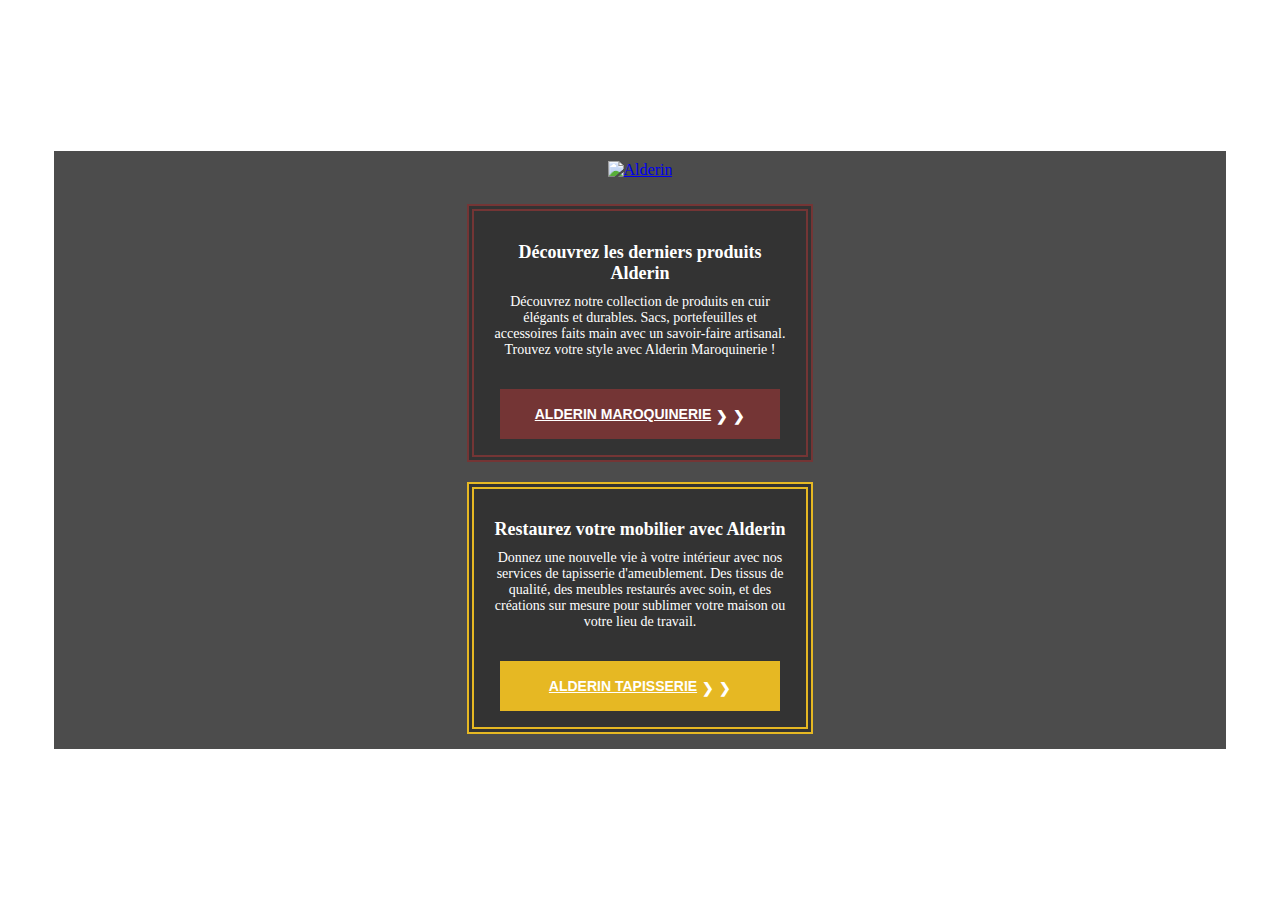
==== content/mobile/index.html @ f0943aff "Update index.html" ====
<!DOCTYPE html>

<html lang="fr">
<head>
    <meta charset="UTF-8">
    <meta name="viewport" content="width=device-width, initial-scale=1.0">
    <title>Alderin Website</title>
    <meta name="keywords" content="Alderin, tapisserie ameublement, maroquinerie, restauration meuble, rénovation, travail du cuir, tissu, partenaires">
    <link rel="stylesheet" href="../mobile/styles-selection-mobile/style-select-mobile.css">
</head>
<body>
    <div class="container">
        <div class="overlay">
            <div class="logo">
                <a href="index.html">
                    <img src="content/image-selection/logo-alderin.png" alt="Alderin">
                </a>
            </div>
            <div class="content-boxes">
                <div class="content-box maroquinerie">
                    <h2 class="titre">Découvrez les derniers produits Alderin</h2>
                    <p class="description">Découvrez notre collection de produits en cuir élégants et durables. Sacs, portefeuilles et accessoires faits main avec un savoir-faire artisanal. Trouvez votre style avec Alderin Maroquinerie !</p>
                    <button class="button maroquinerie" onclick="location.href='content/alderin-maroquinerie/index-maroquinerie.html'">
                        <a href="content/alderin-maroquinerie/index-maroquinerie.html">
                            <p class="button-text">ALDERIN MAROQUINERIE</p>
                            <span class="arrow">&#10095;</span>
                            <span class="double-arrow">&#10095;</span>
                        </a>
                    </button>
                </div>
                <div class="content-box tapisserie">
                    <h2 class="titre">Restaurez votre mobilier avec Alderin</h2>
                    <p class="description">Donnez une nouvelle vie à votre intérieur avec nos services de tapisserie d'ameublement. Des tissus de qualité, des meubles restaurés avec soin, et des créations sur mesure pour sublimer votre maison ou votre lieu de travail.</p>
                    <button class="button tapisserie" onclick="location.href='content/alderin-tapisserie/index-tapisserie.html'">
                        <a href="content/alderin-tapisserie/index-tapisserie.html">
                            <p class="button-text">ALDERIN TAPISSERIE</p>
                            <span class="arrow">&#10095;</span>
                            <span class="double-arrow">&#10095;</span>
                        </a>
                    </button>
                </div>
            </div>
        </div>
    </div>
</body>
</html>
---- content/mobile/styles-selection-mobile/style-select-mobile.css ----
html, body {
    height: 100%;
    margin: 0;
    padding: 0;
}

.container {
    background: url('../image-selection/collage-alderin-rouge.png') no-repeat center center;
    background-size: cover;
    height: 100vh;
    width: 100%;
    display: flex;
    flex-direction: column;
    justify-content: center;
    align-items: center;
}

.overlay {
    background: rgba(0, 0, 0, 0.7);
    display: flex;
    flex-direction: column;
    align-items: center;
    padding: 10px;
    width: 90%;
}

.logo {
    margin-bottom: 20px;
}

.logo img {
    width: 100%;
    max-width: 200px;
    height: auto;
}

.content-boxes {
    display: flex;
    flex-direction: column;
    align-items: center;
    gap: 10px;
    width: 100%;
}

.content-box {
    background: #333;
    color: white;
    padding: 16px;
    width: 100%;
    max-width: 300px;
    text-align: center;
    border: 2mm double #333;
    margin: 5px;
    transition: border-color 0.5s;
}

.content-box.maroquinerie {
    border-color: #743535;
}

.content-box.tapisserie {
    border-color: #E6B823;
}

.description {
    margin: 0 0 10px;
    font-size: 14px;
}

.button {
    padding: 10px 20px;
    cursor: pointer;
    color: white;
    font-weight: bold;
    text-align: center;
    background: #743535;
    margin-top: 21px;
    border: 2mm double;
    transition: border-color 0.5s;
    width: 100%;
    max-width: 280px;
}

.button.maroquinerie {
    border-color: #743535;
}

.button.tapisserie {
    background: #E6B823;
    border-color: #E6B823;
}

.button a {
    color: #FFFFFF;
    font-size: 14px;
    font-weight: bold;
    text-decoration: none;
    display: inline-flex;
    align-items: center;
    position: relative;
    width: 100%;
    justify-content: center;
}

.arrow {
    margin-left: 5px;
    position: relative;
    top: 2px;
}

.double-arrow {
    margin-left: 5px;
    position: relative;
    top: 2px;
}

.button-text {
    margin: 0;
    text-decoration: underline;
}

.titre {
    font-weight: bold;
    font-family: 'Times New Roman', Times, serif;
    font-size: 18px;
    margin-bottom: 10px;
    text-align: center;
}
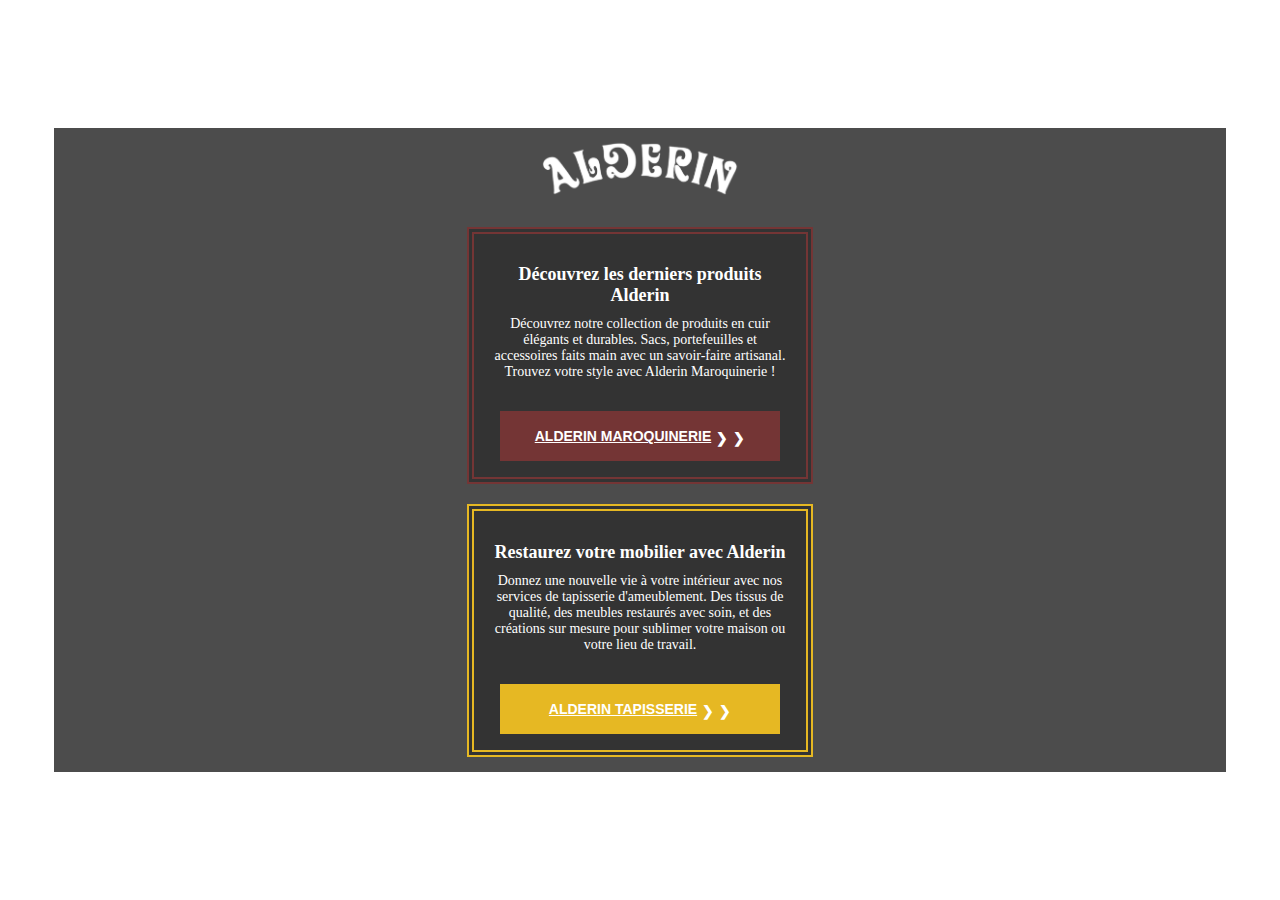
==== commit 9143a2c5: "Update index.html" ====
--- a/content/mobile/index.html
+++ b/content/mobile/index.html
@@ -13,7 +13,7 @@
         <div class="overlay">
             <div class="logo">
                 <a href="index.html">
-                    <img src="content/image-selection/logo-alderin.png" alt="Alderin">
+                    <img src="../mobile/image-selection-mobile/logo-alderin.png" alt="Alderin">
                 </a>
             </div>
             <div class="content-boxes">
--- a/content/mobile/styles-selection-mobile/style-select-mobile.css
+++ b/content/mobile/styles-selection-mobile/style-select-mobile.css
@@ -5,7 +5,7 @@
 }
 
 .container {
-    background: url('../image-selection/collage-alderin-rouge.png') no-repeat center center;
+    background: url('../image-selection-mobile/collage-alderin-rouge.png') no-repeat center center;
     background-size: cover;
     height: 100vh;
     width: 100%;
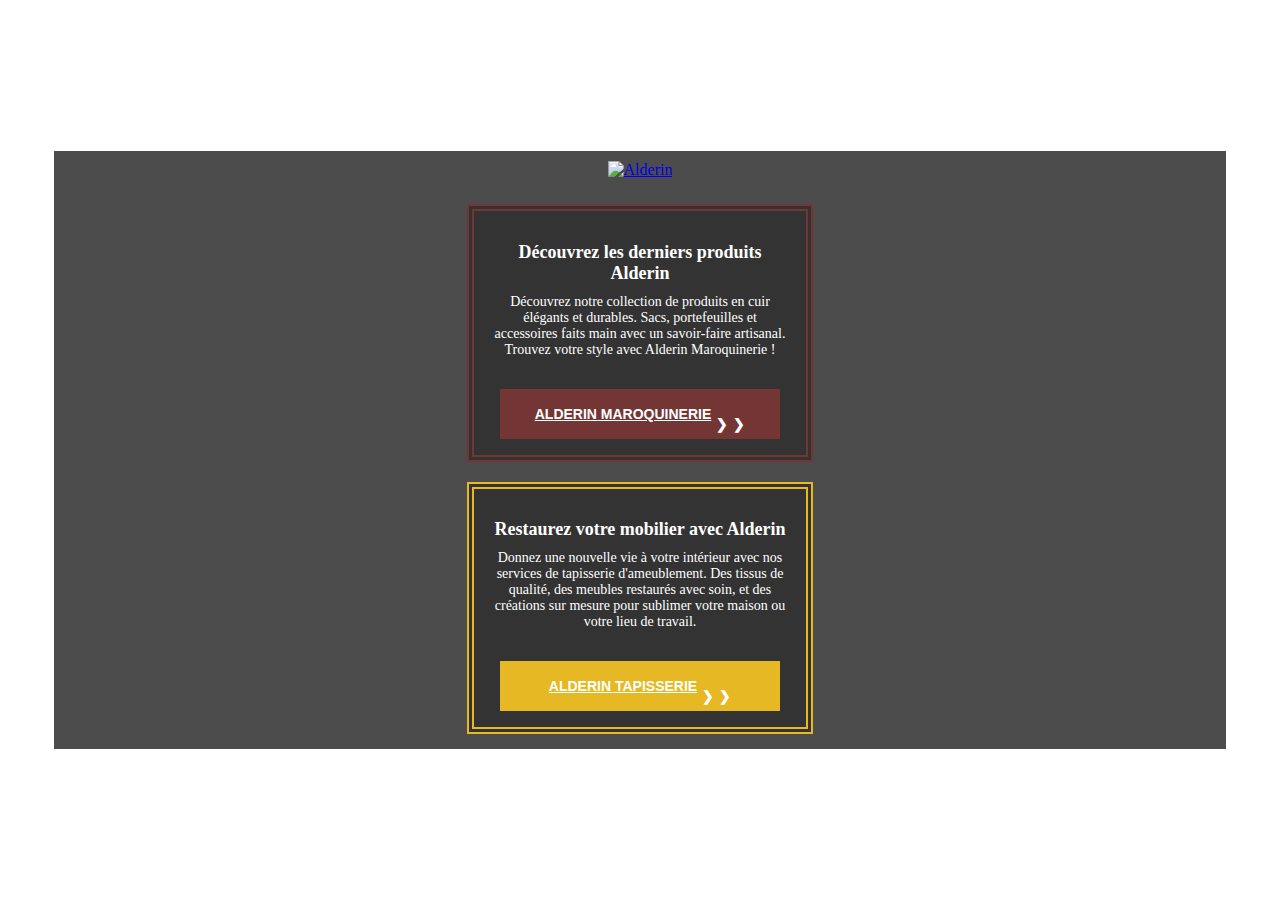
==== commit c5363e43: "Update index.html" ====
--- a/content/mobile/index.html
+++ b/content/mobile/index.html
@@ -13,7 +13,7 @@
         <div class="overlay">
             <div class="logo">
                 <a href="index.html">
-                    <img src="../mobile/image-selection-mobile/logo-alderin.png" alt="Alderin">
+                    <img src="../../mobile/image-selection-mobile/logo-alderin.png" alt="Alderin">
                 </a>
             </div>
             <div class="content-boxes">
--- a/content/mobile/styles-selection-mobile/style-select-mobile.css
+++ b/content/mobile/styles-selection-mobile/style-select-mobile.css
@@ -105,13 +105,13 @@
 .arrow {
     margin-left: 5px;
     position: relative;
-    top: 2px;
+    top: 10px;
 }
 
 .double-arrow {
     margin-left: 5px;
     position: relative;
-    top: 2px;
+    top: 10px;
 }
 
 .button-text {
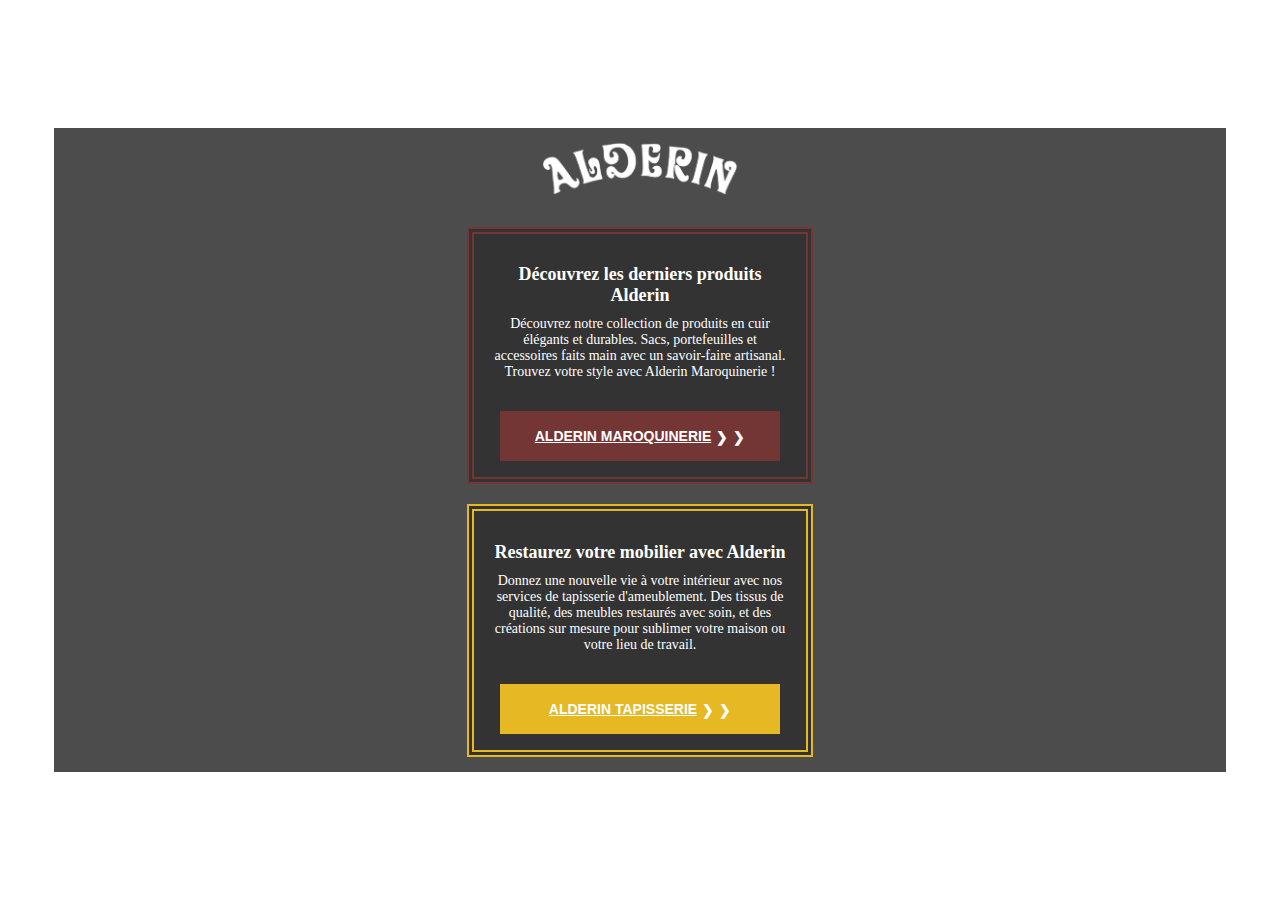
==== commit fb07526f: "Update index.html" ====
--- a/content/mobile/index.html
+++ b/content/mobile/index.html
@@ -13,7 +13,7 @@
         <div class="overlay">
             <div class="logo">
                 <a href="index.html">
-                    <img src="../../mobile/image-selection-mobile/logo-alderin.png" alt="Alderin">
+                    <img src="image-selection-mobile/logo-alderin.png" alt="Alderin">
                 </a>
             </div>
             <div class="content-boxes">
--- a/content/mobile/styles-selection-mobile/style-select-mobile.css
+++ b/content/mobile/styles-selection-mobile/style-select-mobile.css
@@ -105,13 +105,13 @@
 .arrow {
     margin-left: 5px;
     position: relative;
-    top: 10px;
+    top: 1px;
 }
 
 .double-arrow {
     margin-left: 5px;
     position: relative;
-    top: 10px;
+    top: 1px;
 }
 
 .button-text {
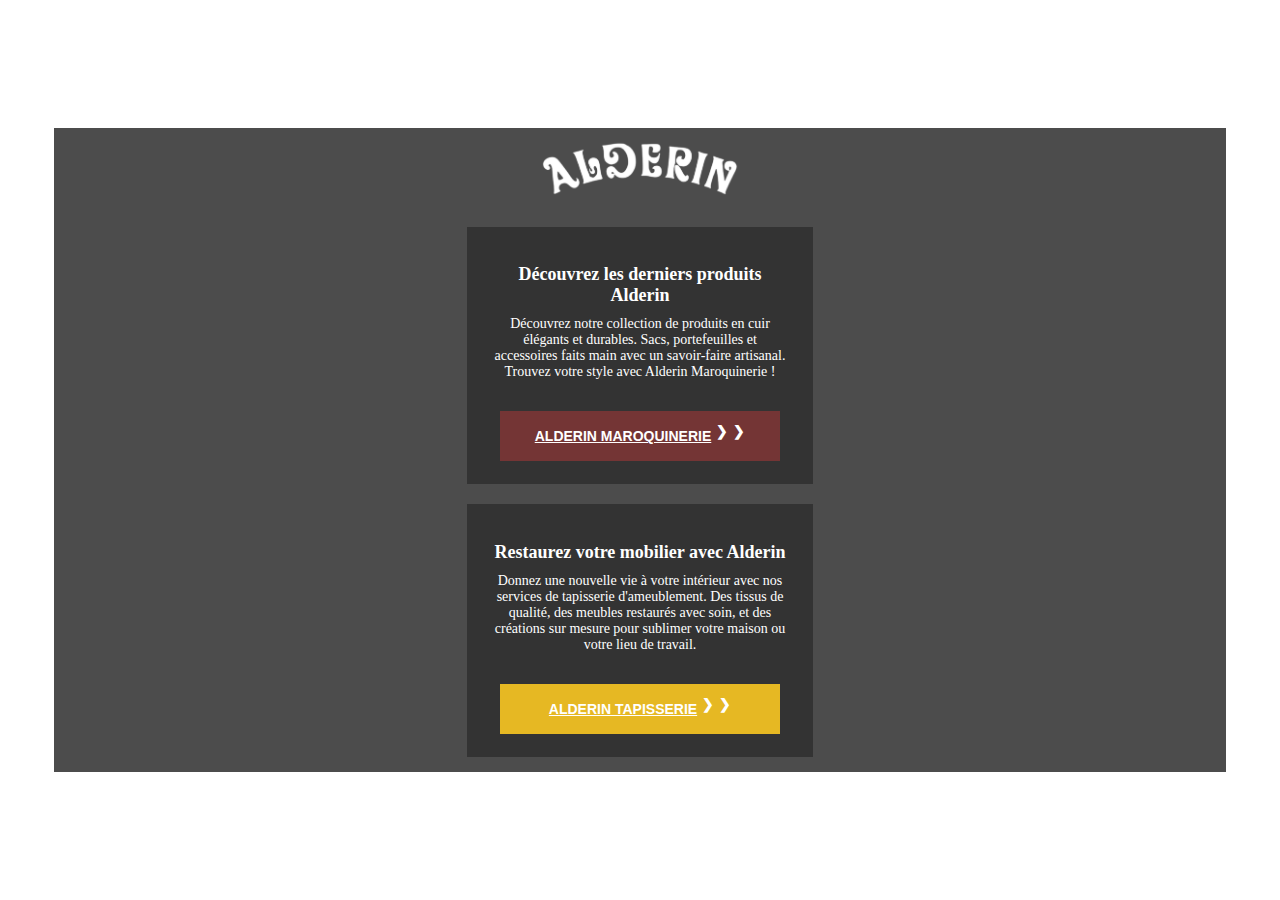
==== commit 29ea12fa: "Update index.html" ====
--- a/content/mobile/index.html
+++ b/content/mobile/index.html
@@ -7,6 +7,7 @@
     <title>Alderin Website</title>
     <meta name="keywords" content="Alderin, tapisserie ameublement, maroquinerie, restauration meuble, rénovation, travail du cuir, tissu, partenaires">
     <link rel="stylesheet" href="../mobile/styles-selection-mobile/style-select-mobile.css">
+    <link rel="icon" href="content/image-selection/alderin-icon.png" type="image/png">
 </head>
 <body>
     <div class="container">
--- a/content/mobile/styles-selection-mobile/style-select-mobile.css
+++ b/content/mobile/styles-selection-mobile/style-select-mobile.css
@@ -54,11 +54,11 @@
     transition: border-color 0.5s;
 }
 
-.content-box.maroquinerie {
+.content-box.maroquinerie:hover {
     border-color: #743535;
 }
 
-.content-box.tapisserie {
+.content-box.tapisserie:hover {
     border-color: #E6B823;
 }
 
@@ -102,16 +102,20 @@
     justify-content: center;
 }
 
+.button:hover {
+    border-color: #333;
+}
+
 .arrow {
     margin-left: 5px;
     position: relative;
-    top: 1px;
+    top: -5px;
 }
 
 .double-arrow {
     margin-left: 5px;
     position: relative;
-    top: 1px;
+    top: -5px;
 }
 
 .button-text {
